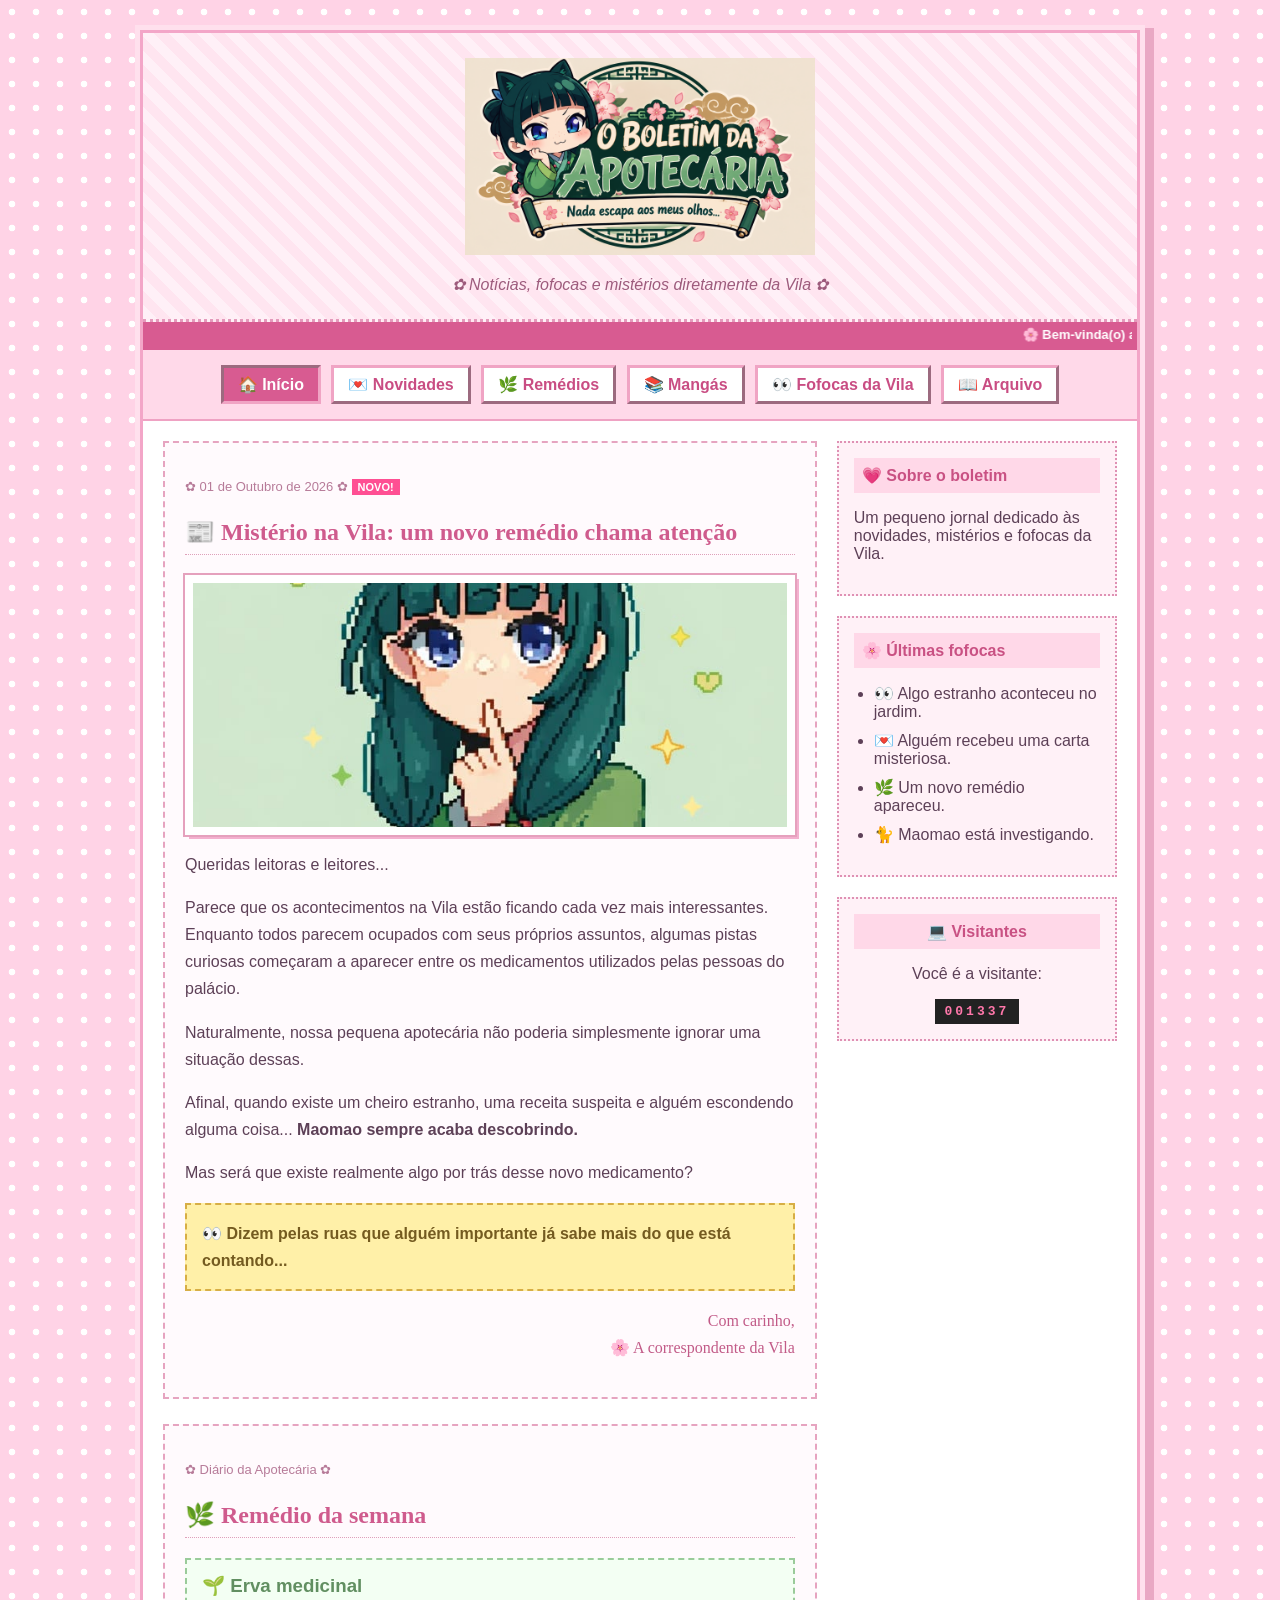
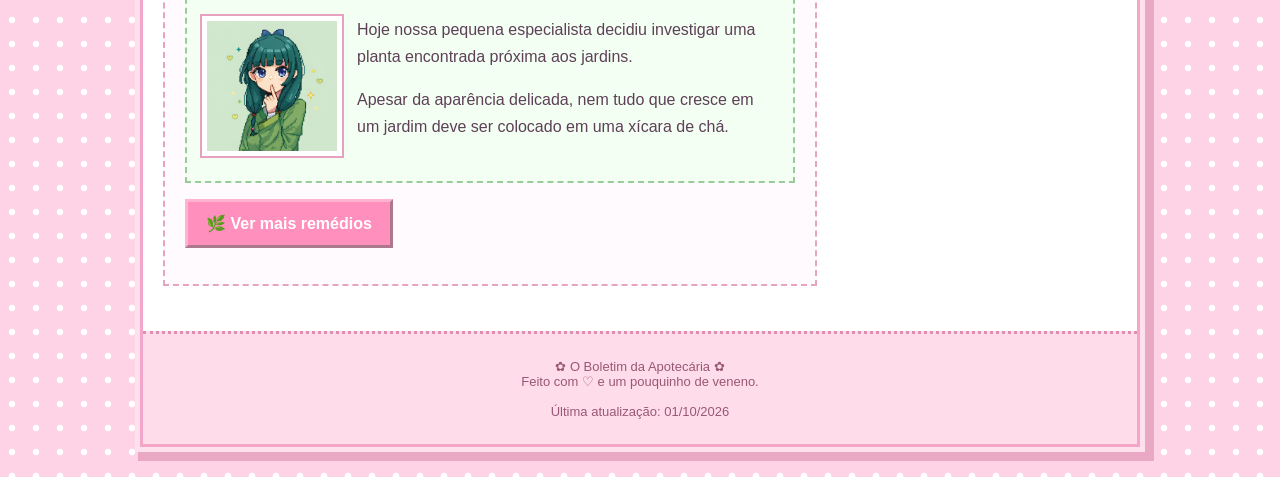
==== index.html @ 19b7d85b "Primeira versão do Boletim da Apotecária" ====
<!DOCTYPE html>
<html lang="pt-BR">
<head>
    <meta charset="UTF-8">
    <title>♡ O Boletim da Apotecária</title>
    <link rel="stylesheet" href="style.css">
</head>

<body>
<div class="site">

    <!-- CABEÇALHO -->
    <header>
        <img src="imagens/logo.png" alt="O Boletim da Apotecária" class="logo">
        <p class="subtitulo">✿ Notícias, fofocas e mistérios diretamente da Vila ✿</p>
    </header>

    <div class="faixa">
        <marquee>🌸 Bem-vinda(o) ao Boletim! 🌸 Nova fofoca no ar 👀 🌸 Não beba chá de planta desconhecida 🌿</marquee>
    </div>

    <!-- MENU -->
    <nav>
        <a href="index.html" class="ativo">🏠 Início</a>
        <a href="novidades.html">💌 Novidades</a>
        <a href="remedios.html">🌿 Remédios</a>
        <a href="mangas.html">📚 Mangás</a>
        <a href="fofocas.html">👀 Fofocas da Vila</a>
        <a href="arquivo.html">📖 Arquivo</a>
    </nav>

    <main>

        <section class="conteudo">

            <article>
                <p class="data">✿ 01 de Outubro de 2026 ✿ <span class="novo">NOVO!</span></p>

                <h2>📰 Mistério na Vila: um novo remédio chama atenção</h2>

                <img src="imagens/maomao.jpg" alt="Maomao" class="imagem-post">

                <p>Queridas leitoras e leitores...</p>

                <p>
                    Parece que os acontecimentos na Vila estão ficando cada vez mais
                    interessantes. Enquanto todos parecem ocupados com seus próprios
                    assuntos, algumas pistas curiosas começaram a aparecer entre os
                    medicamentos utilizados pelas pessoas do palácio.
                </p>

                <p>Naturalmente, nossa pequena apotecária não poderia simplesmente ignorar uma situação dessas.</p>

                <p>
                    Afinal, quando existe um cheiro estranho, uma receita suspeita e
                    alguém escondendo alguma coisa...
                    <strong>Maomao sempre acaba descobrindo.</strong>
                </p>

                <p>Mas será que existe realmente algo por trás desse novo medicamento?</p>

                <p class="fofoca">👀 Dizem pelas ruas que alguém importante já sabe mais do que está contando...</p>

                <p class="assinatura">Com carinho,<br>🌸 A correspondente da Vila</p>
            </article>

            <article>
                <p class="data">✿ Diário da Apotecária ✿</p>
                <h2>🌿 Remédio da semana</h2>

                <div class="caixinha">
                    <h3>🌱 Erva medicinal</h3>
                    <img src="imagens/maomao.jpg" alt="Erva" class="imagem-lado">
                    <p>Hoje nossa pequena especialista decidiu investigar uma planta encontrada próxima aos jardins.</p>
                    <p>Apesar da aparência delicada, nem tudo que cresce em um jardim deve ser colocado em uma xícara de chá.</p>
                </div>

                <p><a href="remedios.html" class="botao">🌿 Ver mais remédios</a></p>
            </article>

        </section>

        <!-- BARRA LATERAL -->
        <aside>

            <div class="box">
                <h3>💗 Sobre o boletim</h3>
                <p>Um pequeno jornal dedicado às novidades, mistérios e fofocas da Vila.</p>
            </div>

            <div class="box">
                <h3>🌸 Últimas fofocas</h3>
                <ul>
                    <li>👀 Algo estranho aconteceu no jardim.</li>
                    <li>💌 Alguém recebeu uma carta misteriosa.</li>
                    <li>🌿 Um novo remédio apareceu.</li>
                    <li>🐈 Maomao está investigando.</li>
                </ul>
            </div>

            <div class="box visitantes">
                <h3>💻 Visitantes</h3>
                <p>Você é a visitante:</p>
                <strong>001337</strong>
            </div>

        </aside>

    </main>

    <footer>
        ✿ O Boletim da Apotecária ✿<br>
        Feito com ♡ e um pouquinho de veneno.<br><br>
        Última atualização: 01/10/2026
    </footer>

</div>
</body>
</html>
---- style.css ----
/* ========== GERAL ========== */
* { box-sizing: border-box; }

body {
    margin: 0;
    font-family: "Trebuchet MS", Arial, sans-serif;
    color: #5d4057;
    /* fundo de bolinhas, bem anos 2000 */
    background-color: #ffd3e6;
    background-image: radial-gradient(#fff 20%, transparent 21%);
    background-size: 24px 24px;
    cursor: url("imagens/cursor.png"), auto;
}

a { color: #c94d83; }
a:hover { color: #e22e75; }

/* barra de rolagem rosa (Chrome/Edge) */
::-webkit-scrollbar { width: 14px; }
::-webkit-scrollbar-track { background: #ffe5f0; }
::-webkit-scrollbar-thumb { background: #f3a6c8; border: 2px solid #fff; }

/* texto selecionado */
::selection { background: #f3a6c8; color: #fff; }


/* ========== SITE ========== */
.site {
    width: 1000px;
    margin: 30px auto;
    background-color: #fff;
    border: 3px solid #f3a6c8;
    box-shadow: 0 0 0 5px #ffe0ed, 6px 6px 0 8px #e9a8c4;
}


/* ========== CABEÇALHO ========== */
header {
    text-align: center;
    padding: 25px;
    background: repeating-linear-gradient(45deg, #fff0f7, #fff0f7 10px, #ffe5f0 10px, #ffe5f0 20px);
    border-bottom: 3px dotted #e49abb;
}

.logo { width: 350px; max-width: 90%; height: auto; }

.subtitulo { color: #9d5b7c; font-style: italic; margin-bottom: 0; }

/* faixa de texto andando */
.faixa {
    background: #d85b91;
    color: #fff;
    padding: 5px;
    font-size: 13px;
    font-weight: bold;
}


/* ========== MENU (botões) ========== */
nav {
    text-align: center;
    padding: 12px;
    background-color: #ffd9e9;
    border-bottom: 2px solid #efa2c3;
}

nav a {
    display: inline-block;
    padding: 7px 14px;
    margin: 3px;
    background-color: #fff;
    border: 3px outset #f0a4c4;
    color: #c94d83;
    text-decoration: none;
    font-weight: bold;
}

/* passou o mouse: balança e muda de cor */
nav a:hover {
    background-color: #ffeef6;
    color: #e22e75;
    transform: rotate(-3deg) scale(1.08);
}

/* clicou: o botão "afunda" */
nav a:active {
    border-style: inset;
    transform: translateY(2px);
}

/* página onde a pessoa está */
nav a.ativo {
    background-color: #d85b91;
    color: #fff;
    border-style: inset;
}


/* ========== DIVISÕES DA PÁGINA ========== */
main { display: flex; padding: 20px; gap: 20px; }

.conteudo { width: 70%; }
aside { width: 30%; }
.pagina-inteira { width: 100%; }

/* título de cada página interna */
.titulo-pagina {
    text-align: center;
    background: #ffd8e8;
    color: #c95183;
    font-family: Georgia, serif;
    font-size: 28px;
    padding: 12px;
    margin: 0 0 20px 0;
    border: 3px double #e49abb;
}


/* ========== POSTS ========== */
article {
    margin-bottom: 25px;
    padding: 20px;
    background-color: #fffafd;
    border: 2px dashed #e6a4c0;
}

article h2 {
    color: #cf5b8d;
    font-family: Georgia, serif;
    border-bottom: 1px dotted #dfa0ba;
    padding-bottom: 8px;
}

article p { line-height: 1.7; }

.data { color: #b77b99; font-size: 13px; }

/* selinho piscando */
.novo {
    background: #ff4f93;
    color: #fff;
    font-size: 11px;
    font-weight: bold;
    padding: 2px 6px;
    animation: piscar 1s infinite;
}

@keyframes piscar {
    50% { opacity: 0.2; }
}


/* ========== IMAGENS ========== */
/* altura fixa + object-fit deixa todas as fotos do mesmo tamanho sem esticar */
.imagem-post {
    display: block;
    width: 100%;
    height: 260px;
    object-fit: cover;
    border: 8px solid white;
    outline: 2px solid #e5a1bd;
    box-shadow: 4px 4px 0 #f3b1cf;
    margin: 15px 0;
}

/* foto pequena ao lado do texto */
.imagem-lado {
    float: left;
    width: 140px;
    height: 140px;
    object-fit: cover;
    border: 5px solid white;
    outline: 2px solid #e5a1bd;
    margin: 0 15px 10px 0;
}


/* ========== CAIXINHAS ========== */
.box {
    background-color: #fff1f7;
    border: 2px dotted #df91b4;
    margin-bottom: 20px;
    padding: 15px;
}

.box h3 {
    margin-top: 0;
    color: #c95183;
    background-color: #ffd8e8;
    padding: 8px;
    font-size: 16px;
}

.box ul { padding-left: 20px; }
.box li { margin-bottom: 10px; }

.fofoca {
    background-color: #fff0a8;
    border: 2px dashed #d7ae45;
    padding: 15px;
    color: #745b20;
    font-weight: bold;
}

.assinatura {
    text-align: right;
    color: #c25b88;
    font-family: "Comic Sans MS", cursive;
}

.caixinha {
    background-color: #f3fff3;
    border: 2px dashed #9acb9a;
    padding: 15px;
    overflow: auto; /* segura a foto flutuante */
}

.caixinha h3 { color: #618f61; margin-top: 0; }

.visitantes { text-align: center; }

.visitantes strong {
    display: inline-block;
    background-color: #222;
    color: #ff77aa;
    padding: 5px 10px;
    font-family: monospace;
    letter-spacing: 3px;
}


/* ========== BOTÃO DE LEITURA ========== */
.botao {
    display: inline-block;
    padding: 8px 18px;
    background: #ff8fbd;
    color: #fff;
    font-weight: bold;
    text-decoration: none;
    border: 3px outset #ffb3d1;
}

.botao:hover { background: #ff6fa8; color: #fff; transform: scale(1.05); }
.botao:active { border-style: inset; }


/* ========== ARQUIVO (lista) ========== */
.lista-arquivo { list-style: none; padding: 0; margin: 0; }

.lista-arquivo li {
    padding: 10px;
    border-bottom: 1px dotted #dfa0ba;
}

.lista-arquivo li:hover { background: #fff0f7; }


/* ========== RODAPÉ ========== */
footer {
    text-align: center;
    padding: 25px;
    background-color: #ffdce9;
    border-top: 3px dotted #df8eaf;
    color: #995875;
    font-size: 13px;
}

/* ========== PÁGINA DE MANGÁS ========== */
/* grade com 2 cards por linha */
.lista-mangas {
    display: grid;
    grid-template-columns: 1fr 1fr;
    gap: 15px;
}

.card-manga {
    display: flex;
    gap: 12px;
    padding: 12px;
    background-color: #fffafd;
    border: 2px dashed #e6a4c0;
}

/* passou o mouse: o card sobe um pouquinho */
.card-manga:hover {
    background-color: #fff0f7;
    transform: translateY(-3px);
}

/* todas as capas ficam do mesmo tamanho, sem esticar */
.card-manga img {
    width: 100px;
    height: 150px;
    object-fit: cover;
    flex-shrink: 0;
    border: 4px solid white;
    outline: 2px solid #e5a1bd;
    box-shadow: 3px 3px 0 #f3b1cf;
}

.info-manga h3 {
    margin: 8px 0 6px 0;
    color: #cf5b8d;
    font-family: Georgia, serif;
    font-size: 16px;
}

.info-manga p {
    margin: 0;
    font-size: 13px;
    line-height: 1.5;
}

.numero {
    background-color: #ffd8e8;
    color: #c95183;
    border: 1px solid #e49abb;
    font-size: 11px;
    font-weight: bold;
    padding: 2px 6px;
}

/* último volume em destaque */
.card-manga.destaque {
    background-color: #fff0a8;
    border-color: #d7ae45;
}

/* ========== PÁGINA DE REMÉDIOS ========== */
/* imagem de um lado, texto do outro */
.remedio {
    display: flex;
    gap: 20px;
    align-items: flex-start;
    background-color: #f3fff3;
    border: 2px dashed #9acb9a;
    padding: 15px;
}

.remedio img {
    width: 160px;
    height: 160px;
    object-fit: cover;
    flex-shrink: 0;
    border: 5px solid white;
    outline: 2px solid #e5a1bd;
    box-shadow: 3px 3px 0 #f3b1cf;
}

.remedio-texto { flex: 1; }

/* cada informação (para que serve, como usar...) em uma linha */
.remedio-texto p {
    margin: 0 0 10px 0;
    line-height: 1.6;
}

/* etiqueta colorida antes de cada texto */
.etiqueta {
    display: inline-block;
    background-color: #d9f2d9;
    color: #4f7f4f;
    border: 1px solid #9acb9a;
    font-size: 12px;
    font-weight: bold;
    padding: 1px 8px;
    margin-right: 5px;
}

/* a etiqueta de cuidado fica rosa para chamar atenção */
.etiqueta.perigo {
    background-color: #ffd8e8;
    color: #c95183;
    border-color: #e49abb;
}

/* =========================
   👀 FOFocas DA VILA
========================= */

.fofocas {
    max-width: 900px;
    margin: 60px auto;
    padding: 20px;
}

.fofocas h2 {
    text-align: center;
    font-size: 2.2rem;
    margin-bottom: 8px;
}

.fofocas-subtitulo {
    text-align: center;
    margin-bottom: 35px;
    font-style: italic;
    opacity: 0.75;
}


/* CARD DA FOFOCA */

.fofoca-card {
    background: rgba(255, 255, 255, 0.92);
    border-radius: 22px;
    padding: 25px;
    margin-bottom: 30px;

    border: 2px solid rgba(120, 90, 70, 0.12);

    box-shadow:
        0 8px 25px rgba(80, 50, 30, 0.12);

    transition: 0.25s ease;
}

.fofoca-card:hover {
    transform: translateY(-3px);
    box-shadow:
        0 12px 30px rgba(80, 50, 30, 0.18);
}

.fofoca-card h3 {
    margin-top: 0;
    margin-bottom: 25px;
    font-size: 1.35rem;
}


/* COMENTÁRIOS */

.comentario {
    display: flex;
    gap: 15px;

    padding: 15px;
    margin: 12px 0;

    background: #faf7f2;

    border-radius: 16px;

    border-left: 4px solid #d9b98c;
}

.avatar {
    width: 52px;
    height: 52px;

    border-radius: 50%;

    object-fit: cover;

    flex-shrink: 0;

    border: 3px solid #fff;

    box-shadow: 0 2px 8px rgba(0,0,0,0.15);
}

.avatar-pequeno {
    width: 42px;
    height: 42px;
}


/* NOME DO PERSONAGEM */

.comentario-texto {
    flex: 1;
}

.usuario {
    display: flex;
    align-items: center;
    gap: 8px;

    margin-bottom: 5px;
}

.usuario strong {
    font-size: 1rem;
}

.usuario span {
    font-size: 0.75rem;

    background: #eee5d8;

    padding: 3px 8px;

    border-radius: 20px;

    opacity: 0.8;
}

.comentario-texto p {
    margin: 5px 0 8px;
    line-height: 1.5;
}

.comentario-texto small {
    opacity: 0.55;
}


/* CAIXA PARA O USUÁRIO */

.caixa-comentario {
    display: flex;
    align-items: center;

    gap: 10px;

    margin-top: 20px;

    padding-top: 18px;

    border-top: 1px dashed #d8c7b4;
}

.caixa-comentario input {
    flex: 1;

    padding: 12px 16px;

    border-radius: 20px;

    border: 1px solid #d8c7b4;

    outline: none;

    background: #fffdf9;

    font-size: 0.9rem;
}

.caixa-comentario input:focus {
    border-color: #b8956b;

    box-shadow:
        0 0 0 3px rgba(184, 149, 107, 0.12);
}

.caixa-comentario button {
    border: none;

    padding: 11px 18px;

    border-radius: 20px;

    cursor: pointer;

    background: #8c6a4a;

    color: white;

    font-weight: bold;

    transition: 0.2s ease;
}

.caixa-comentario button:hover {
    transform: scale(1.05);
}
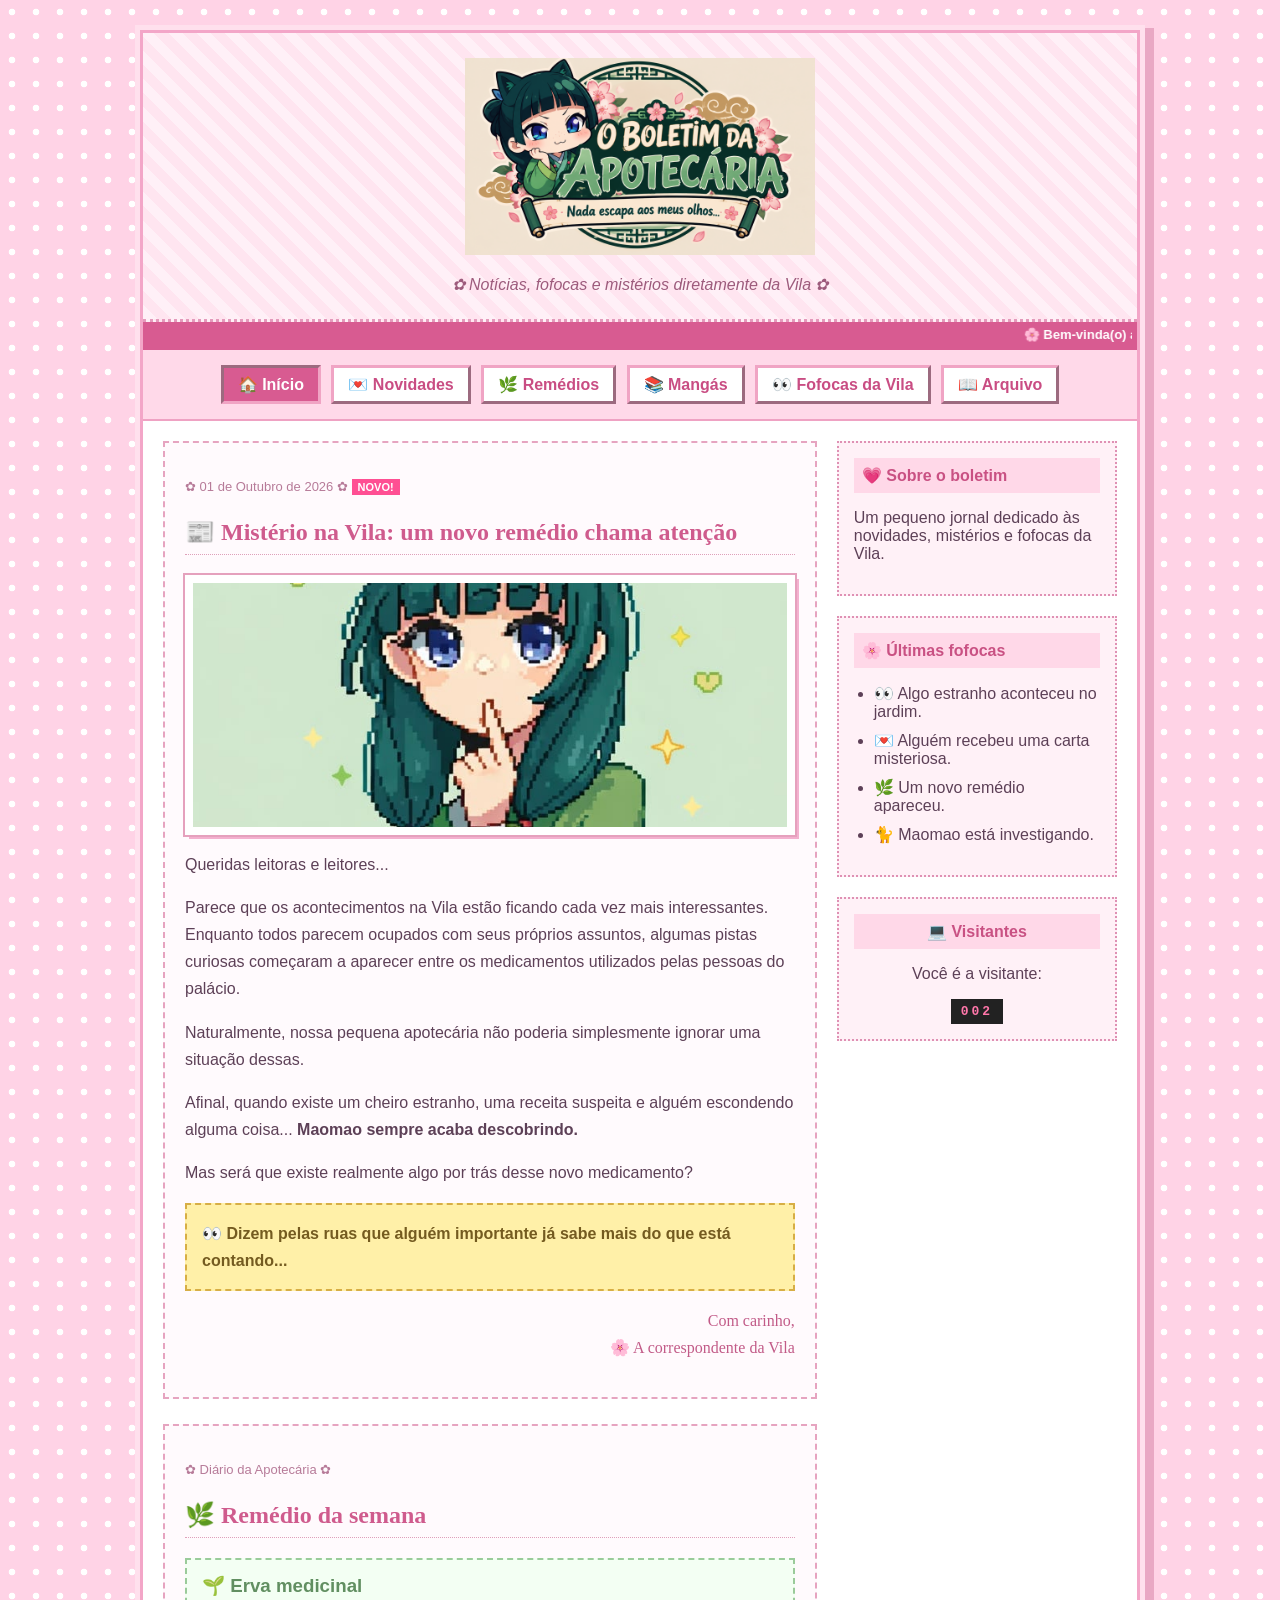
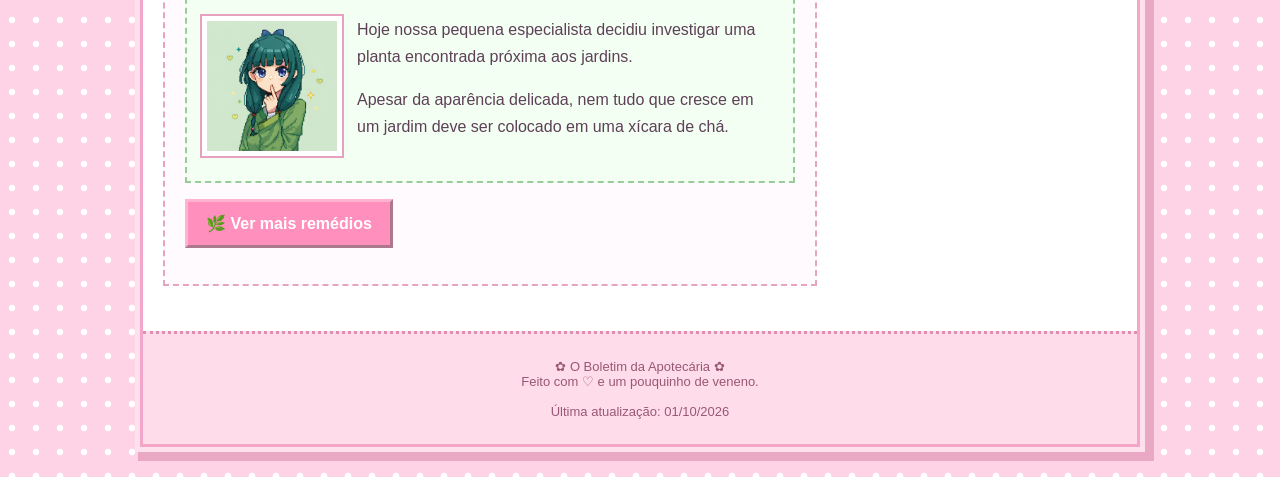
==== commit 0f4935df: "Atualiza o site" ====
--- a/index.html
+++ b/index.html
@@ -101,7 +101,7 @@
             <div class="box visitantes">
                 <h3>💻 Visitantes</h3>
                 <p>Você é a visitante:</p>
-                <strong>001337</strong>
+                <strong>002</strong>
             </div>
 
         </aside>
